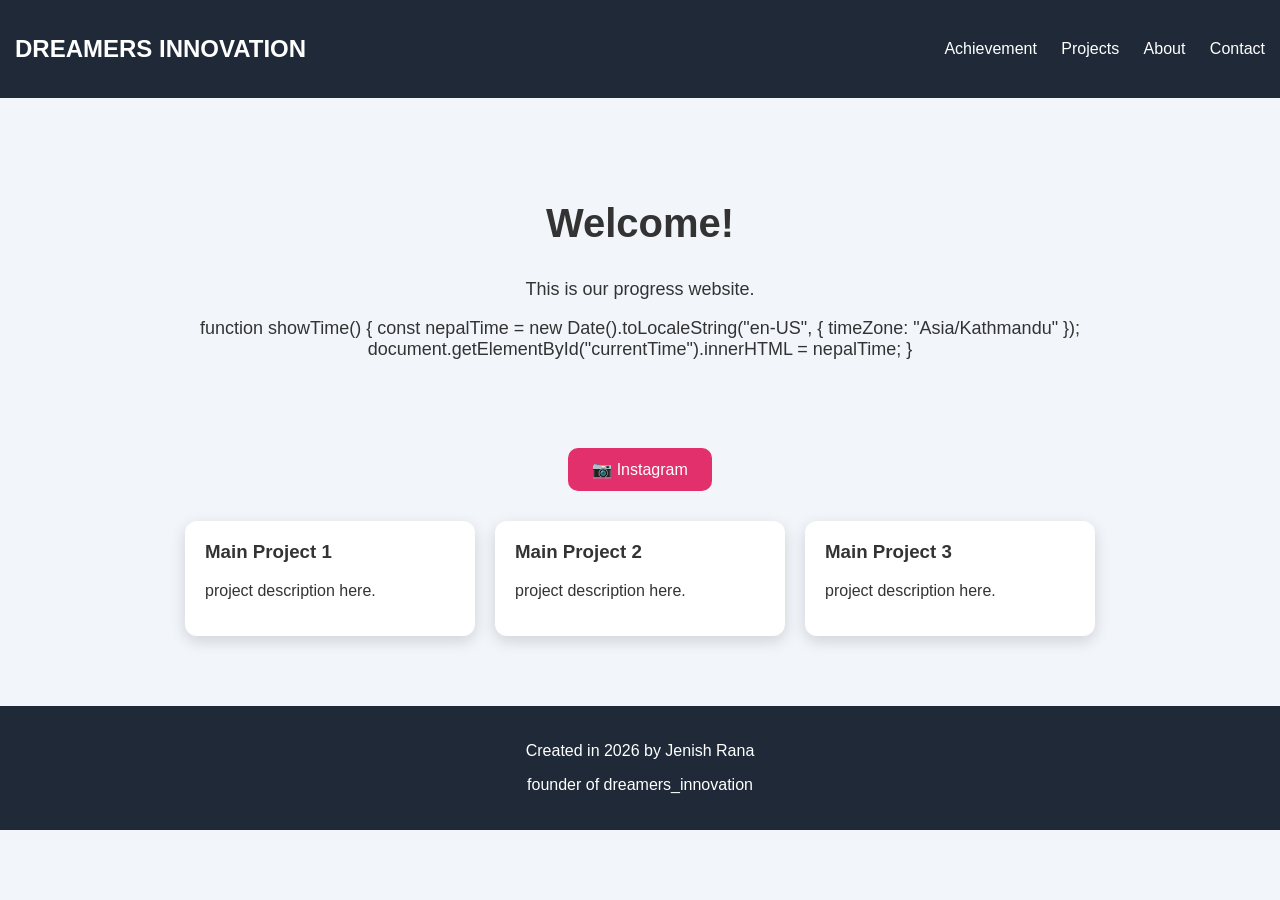
==== index.html @ 3b0f5b9b "Fix formatting" ====
<!DOCTYPE html>
<html lang="en">
<head>
    <meta charset="UTF-8">
    <meta name="viewport" content="width=device-width, initial-scale=1.0">
    <title>DREAMERS
    INNOVATION</title>

    <style>
        /* Background */
        body{
        
            margin:0;
            font-family:Arial, sans-serif;
            background:#f2f6fb;
            color:#333;
        }

        /* Navigation Bar */
        nav{
            background:#1f2937;
            color:white;
            padding:15px;
            display:flex;
            justify-content:space-between;
            align-items:center;
        }

        nav a{
            color:white;
            text-decoration:none;
            margin-left:20px;
        }

        /* Hero Section */
        .hero{
            text-align:center;
            padding:70px 20px;
        }

        .hero h1{
            font-size:40px;
        }

        .hero p{
            font-size:18px;
        }

        button{
            background:#2563eb;
            color:white;
            border:none;
            padding:12px 25px;
            border-radius:8px;
            cursor:pointer;
            font-size:16px;
        }

        button:hover{
            background:#1d4ed8;
        }

        /* Cards */
        .container{
            display:flex;
            justify-content:center;
            gap:20px;
            flex-wrap:wrap;
            padding:30px;
        }

        .card{
            background:white;
            width:250px;
            padding:20px;
            border-radius:12px;
            box-shadow:0 5px 15px rgba(0,0,0,0.15);
        }

        .card h3{
            margin-top:0;
        }

        /* Footer */
        footer{
            background:#1f2937;
            color:white;
            text-align:center;
            padding:20px;
            margin-top:40px;
        }
    </style>
</head>

<body>

    <nav>
        <h2>DREAMERS
        INNOVATION</h2>

        <div>
            <a href="achievement.html">Achievement</a>
            <a href="project.html">Projects</a>
            <a href="about.html">About</a>
            <a href="contact.html">Contact</a>
        </div>
    </nav>

    <section class="hero">
        <h1>Welcome!</h1>

        <p>This is our progress website.</p>
        
<p id="currentTime"></p>
        
      <script src="script.js"></script>
        
    </section>
  <div style="text-align:center;">  
<a class="instagram-btn"
   href="https://www.instagram.com/dreamers_innovation/"
   target="_blank">
    📷 Instagram
</a>

<style>
.instagram-btn {
    display: inline-block;
    background: #E1306C;
    color: white;
    padding: 12px 24px;
    border-radius: 10px;
    text-decoration: none;
}

.instagram-btn:hover {
    opacity: 0.8;
}
</style>
</div>
    <div class="container">
        
        <div class="card">
            <h3> Main Project 1 </h3>
            <p> project description here.</p>
        </div>
        

        <div class="card">
            <h3> Main Project 2 </h3>
            <p> project description here.</p>
        </div>

        <div class="card">
            <h3> Main Project 3 </h3>
            <p> project description here.</p>
        </div>

    </div>

    <footer>
        <p>Created in 2026 by Jenish Rana </p>
           <p> founder of dreamers_innovation </p>    </footer>

</body>
</html>
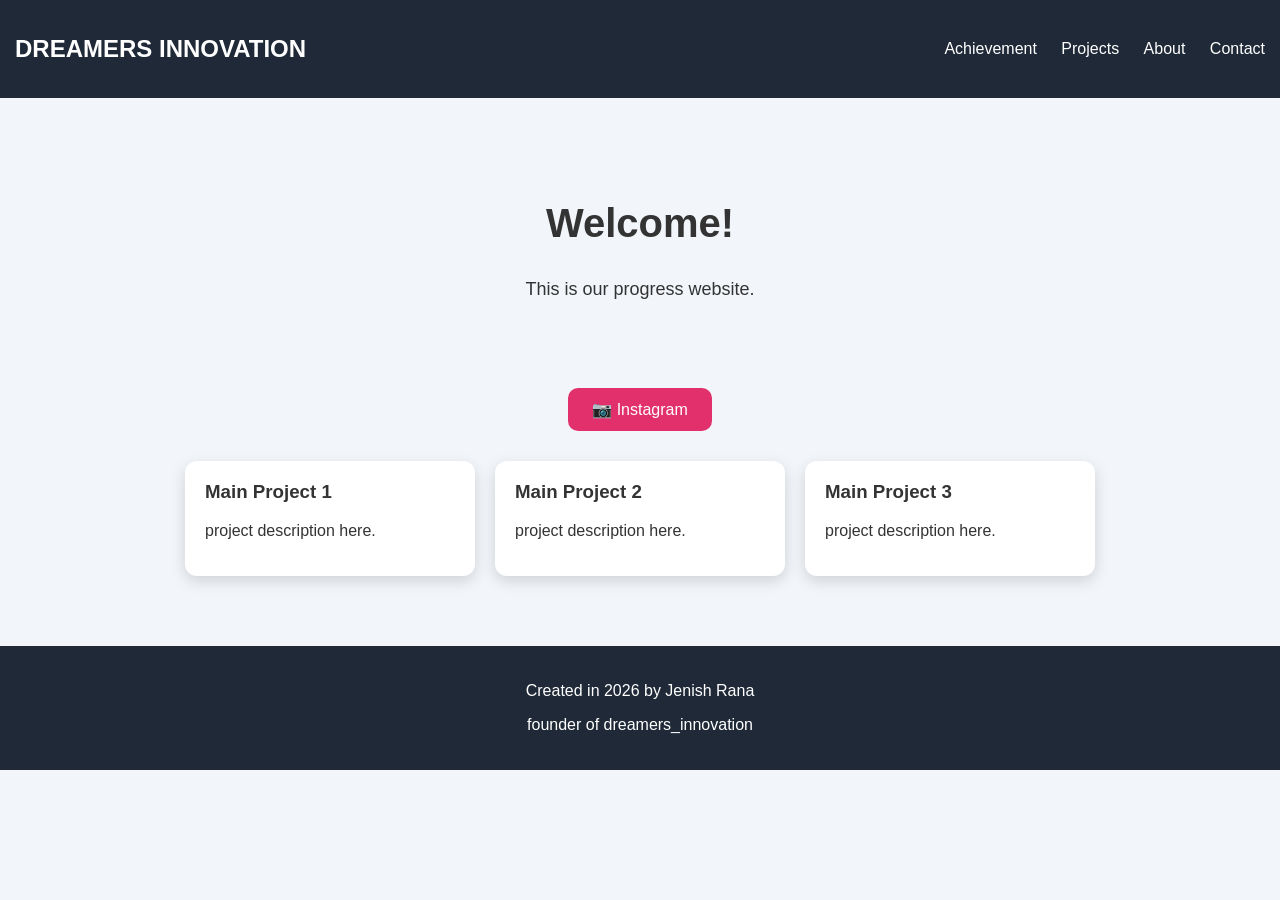
==== commit 18712b3a: "Remove current time display and script reference Removed current time paragraph and script tag." ====
--- a/index.html
+++ b/index.html
@@ -111,10 +111,6 @@
 
         <p>This is our progress website.</p>
         
-<p id="currentTime"></p>
-        
-      <script src="script.js"></script>
-        
     </section>
   <div style="text-align:center;">  
 <a class="instagram-btn"
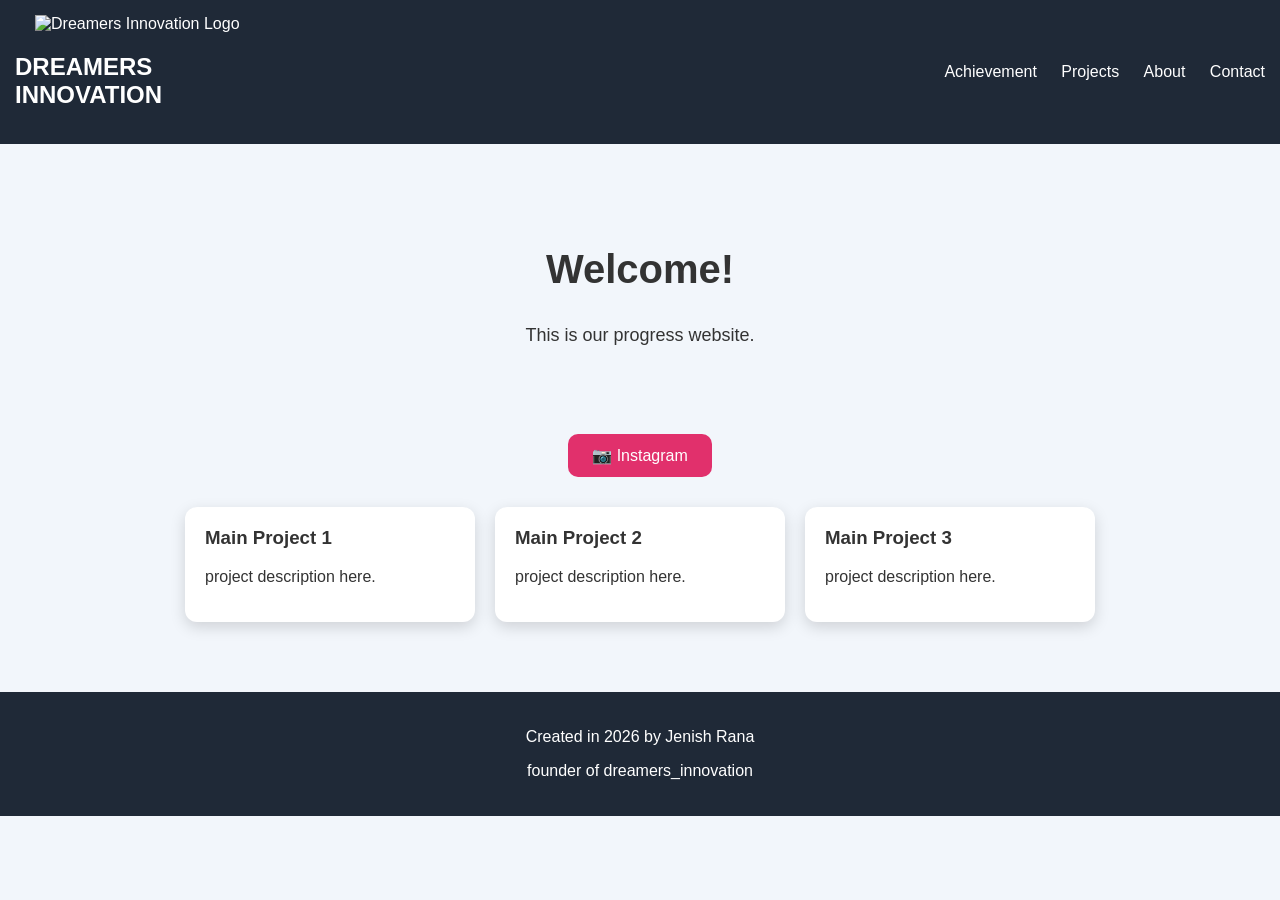
==== commit a91ea5a1: "Refactor navigation structure in index.html" ====
--- a/index.html
+++ b/index.html
@@ -95,16 +95,21 @@
 <body>
 
     <nav>
-        <h2>DREAMERS
-        INNOVATION</h2>
+    <div class="brand">
+        <a href="index.html">
+            <img src="logo.png" alt="Dreamers Innovation Logo">
+        </a>
 
-        <div>
-            <a href="achievement.html">Achievement</a>
-            <a href="project.html">Projects</a>
-            <a href="about.html">About</a>
-            <a href="contact.html">Contact</a>
-        </div>
-    </nav>
+        <h2>DREAMERS<br>INNOVATION</h2>
+    </div>
+
+    <div>
+        <a href="achievement.html">Achievement</a>
+        <a href="project.html">Projects</a>
+        <a href="about.html">About</a>
+        <a href="contact.html">Contact</a>
+    </div>
+</nav>
 
     <section class="hero">
         <h1>Welcome!</h1>
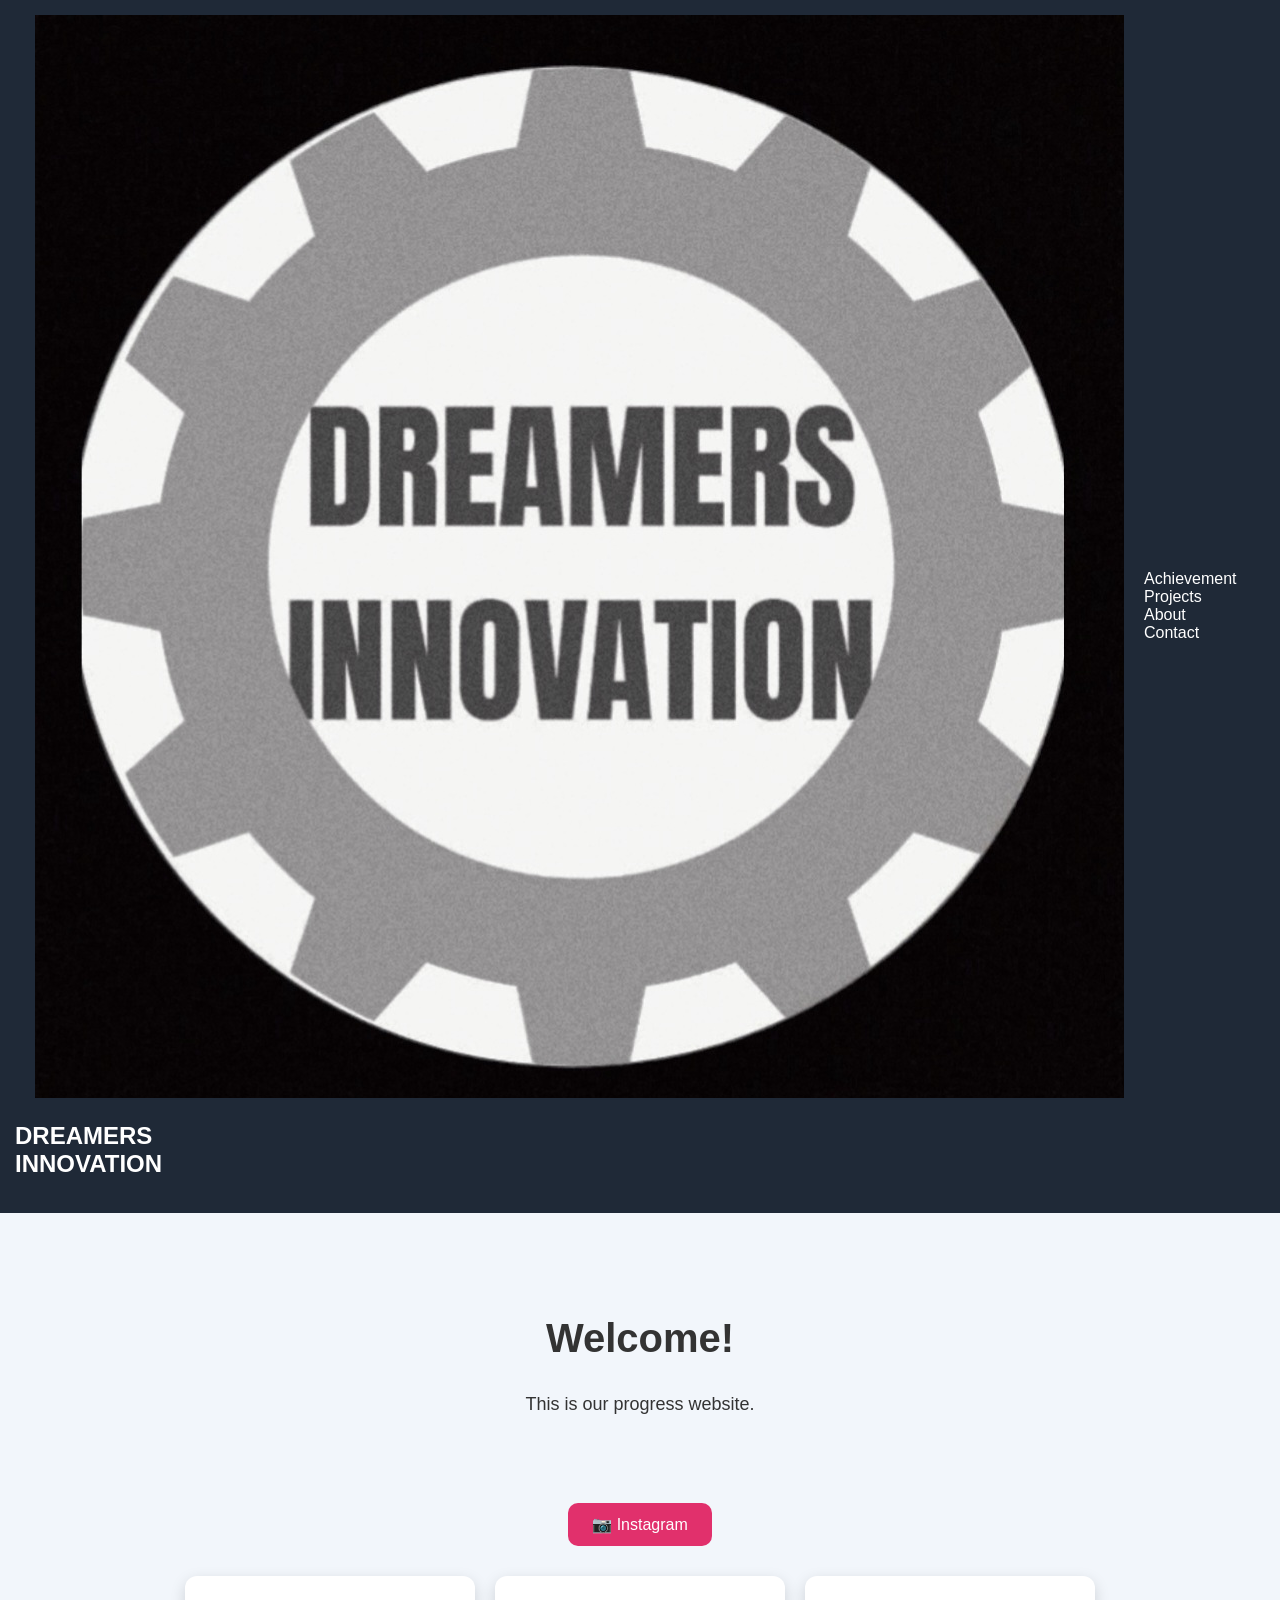
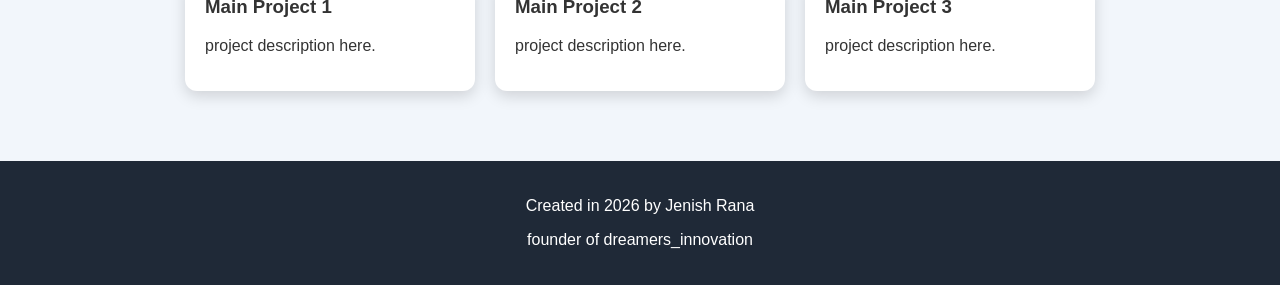
==== commit 9b5f600e: "Change logo image format from PNG to JPG" ====
--- a/index.html
+++ b/index.html
@@ -97,7 +97,7 @@
     <nav>
     <div class="brand">
         <a href="index.html">
-            <img src="logo.png" alt="Dreamers Innovation Logo">
+            <img src="logo.jpg" alt="Dreamers Innovation Logo">
         </a>
 
         <h2>DREAMERS<br>INNOVATION</h2>
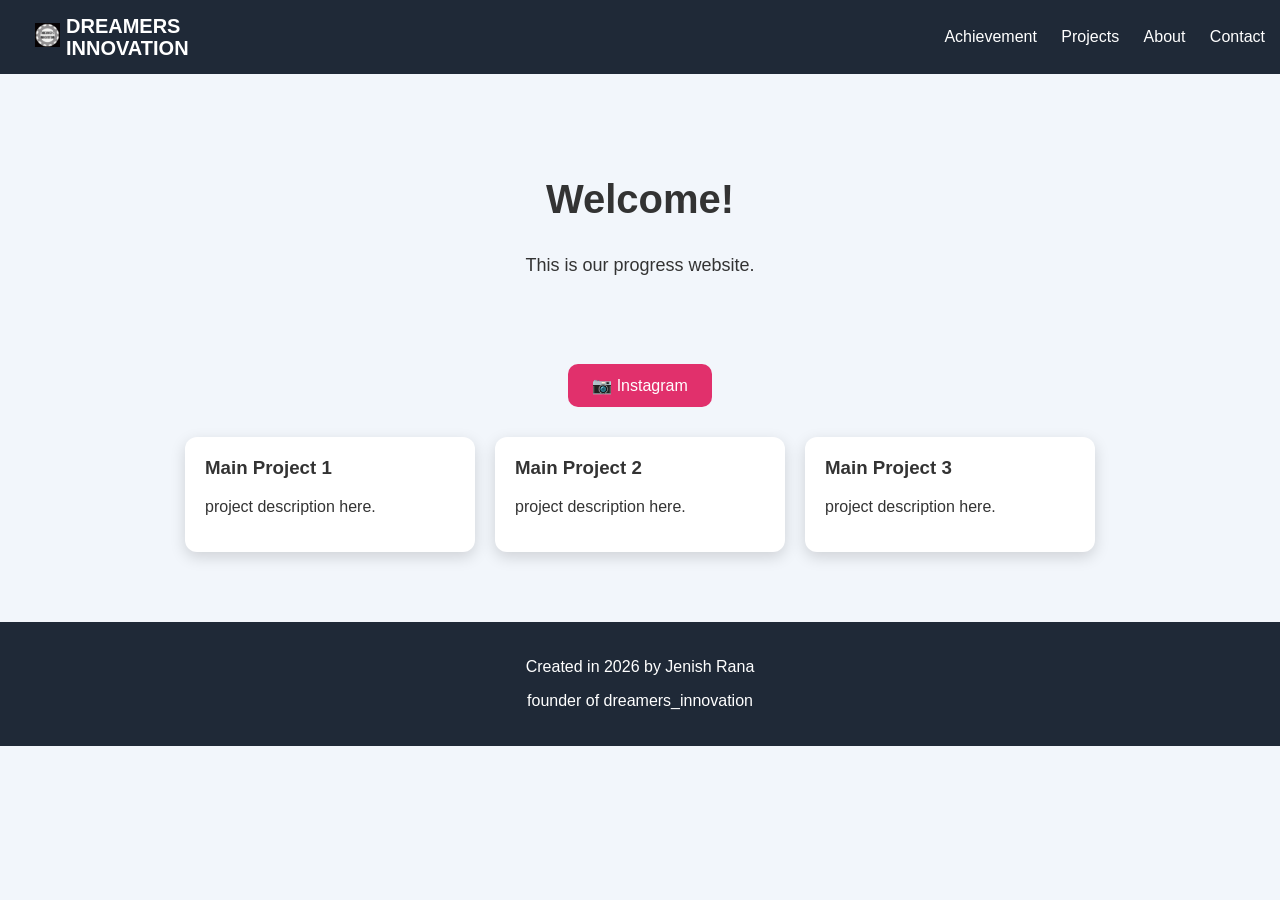
==== commit 8384c0d5: "Add link to external stylesheet in index.html" ====
--- a/index.html
+++ b/index.html
@@ -5,6 +5,8 @@
     <meta name="viewport" content="width=device-width, initial-scale=1.0">
     <title>DREAMERS
     INNOVATION</title>
+    
+    <link rel="stylesheet" href="styles.css">
 
     <style>
         /* Background */
--- a/styles.css
+++ b/styles.css
@@ -0,0 +1,17 @@
+.brand {
+    display: flex;
+    align-items: center;
+    gap: 6px;
+}
+
+.brand img {
+    width: 25px;
+    height: 25px;
+    object-fit: contain;
+}
+
+.brand h2 {
+    margin: 0;
+    font-size: 20px;
+    line-height: 1.1;
+}
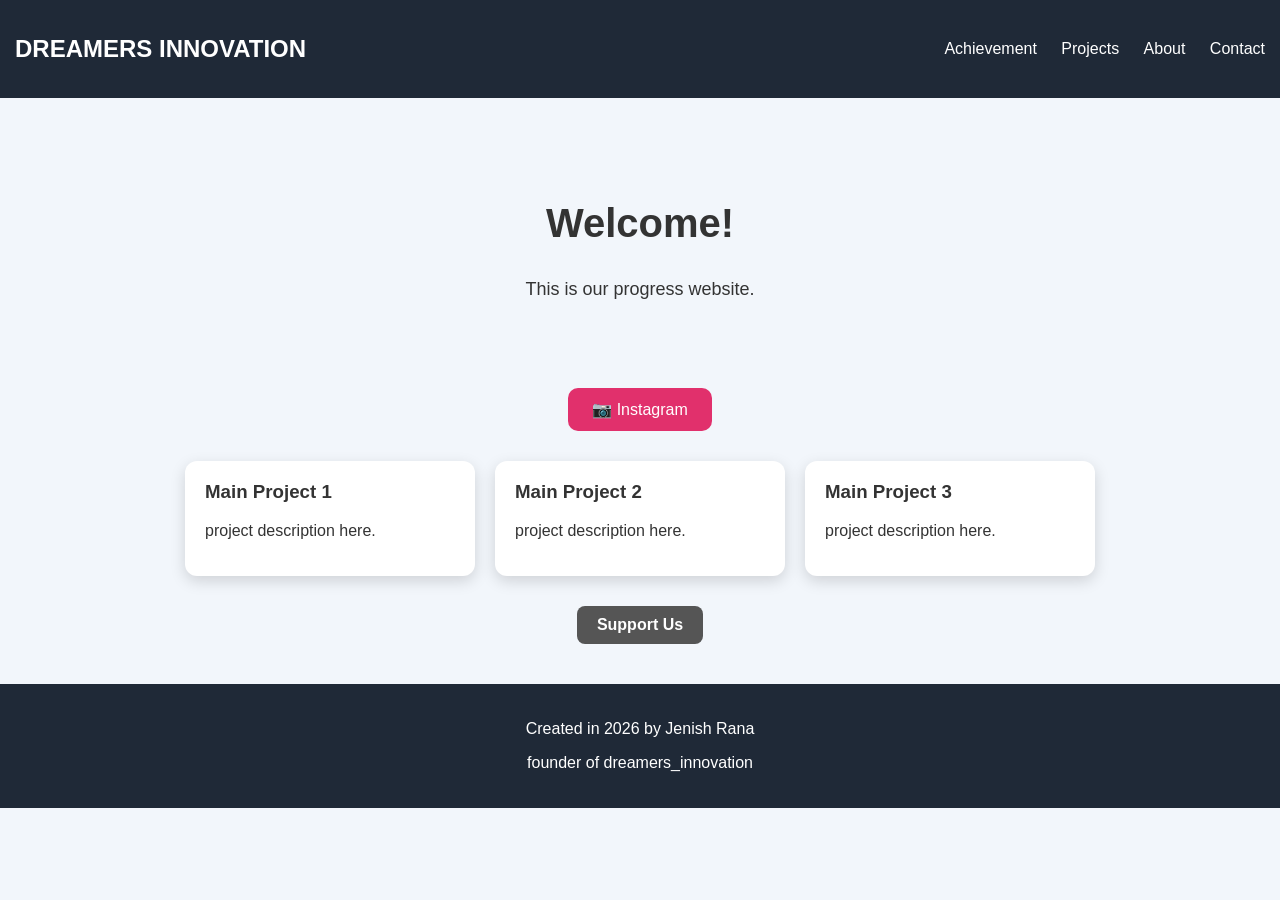
==== commit 8945b19c: "Fix formatting of Contact Us header in contact.html Removed redundant navigation links and added a s" ====
--- a/index.html
+++ b/index.html
@@ -5,8 +5,6 @@
     <meta name="viewport" content="width=device-width, initial-scale=1.0">
     <title>DREAMERS
     INNOVATION</title>
-    
-    <link rel="stylesheet" href="styles.css">
 
     <style>
         /* Background */
@@ -97,27 +95,22 @@
 <body>
 
     <nav>
-    <div class="brand">
-        <a href="index.html">
-            <img src="logo.jpg" alt="Dreamers Innovation Logo">
-        </a>
+        <h2>DREAMERS
+        INNOVATION</h2>
 
-        <h2>DREAMERS<br>INNOVATION</h2>
-    </div>
-
-    <div>
-        <a href="achievement.html">Achievement</a>
-        <a href="project.html">Projects</a>
-        <a href="about.html">About</a>
-        <a href="contact.html">Contact</a>
-    </div>
-</nav>
+        <div>
+            <a href="achievement.html">Achievement</a>
+            <a href="project.html">Projects</a>
+            <a href="about.html">About</a>
+            <a href="contact.html">Contact</a>
+        </div>
+    </nav>
 
     <section class="hero">
         <h1>Welcome!</h1>
 
         <p>This is our progress website.</p>
-        
+
     </section>
   <div style="text-align:center;">  
 <a class="instagram-btn"
@@ -160,7 +153,22 @@
         </div>
 
     </div>
-
+    
+  <div style="text-align: center;">
+  <a href="donation.html"
+     style="display:inline-block;
+            background:#555;
+            color:white;
+            padding:10px 20px;
+            border-radius:8px;
+            text-decoration:none;
+            font-weight:bold;">
+    Support Us
+  </a>
+</div>
+    
+    
+  
     <footer>
         <p>Created in 2026 by Jenish Rana </p>
            <p> founder of dreamers_innovation </p>    </footer>
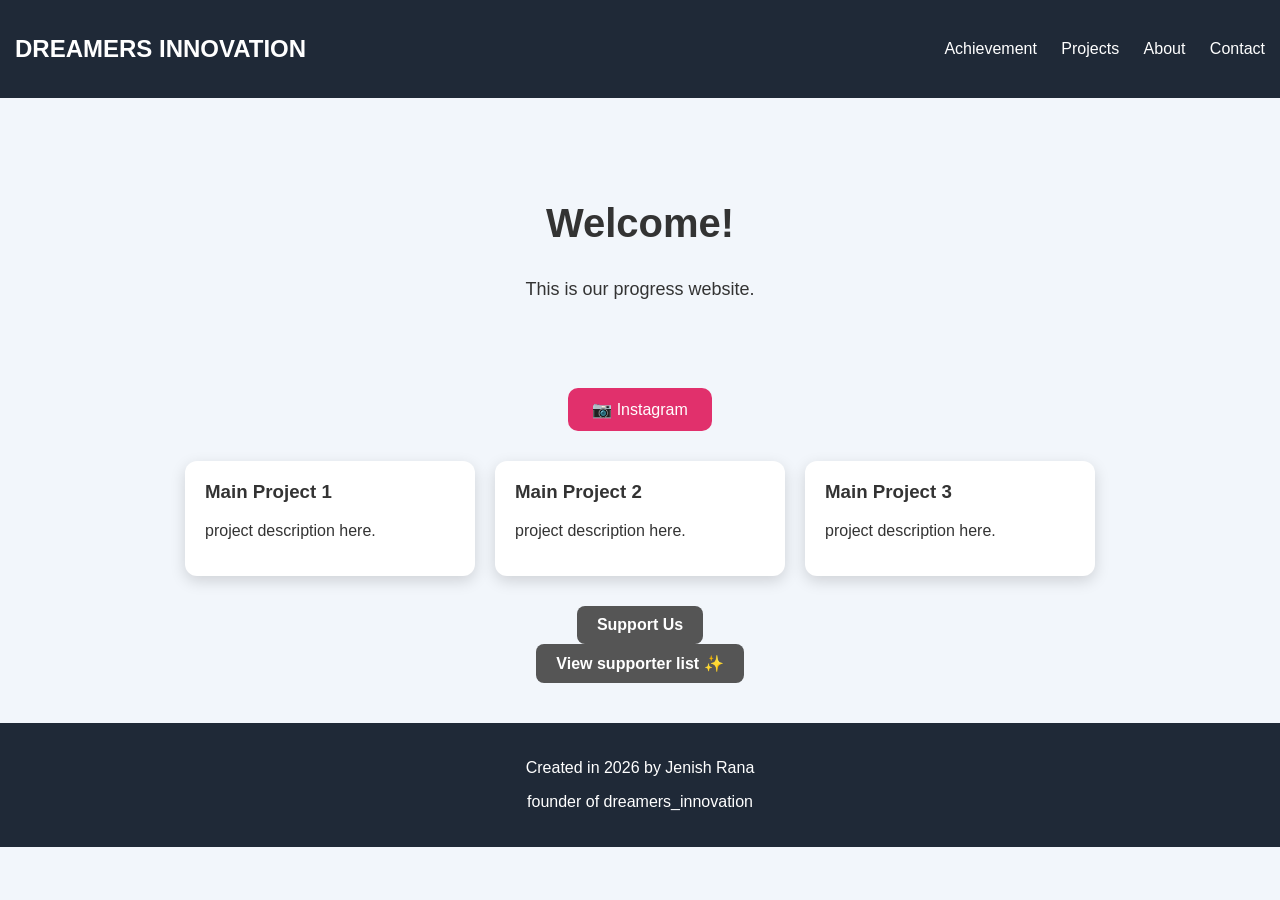
==== commit bddd6304: "Add supporter list link to index.html" ====
--- a/index.html
+++ b/index.html
@@ -166,6 +166,18 @@
     Support Us
   </a>
 </div>
+    <div style="text-align: center;">
+  <a href="Supporter.html"
+     style="display:inline-block;
+            background:#555;
+            color:white;
+            padding:10px 20px;
+            border-radius:8px;
+            text-decoration:none;
+            font-weight:bold;">
+    View supporter list ✨️ 
+  </a>
+    </div>
     
     
   
